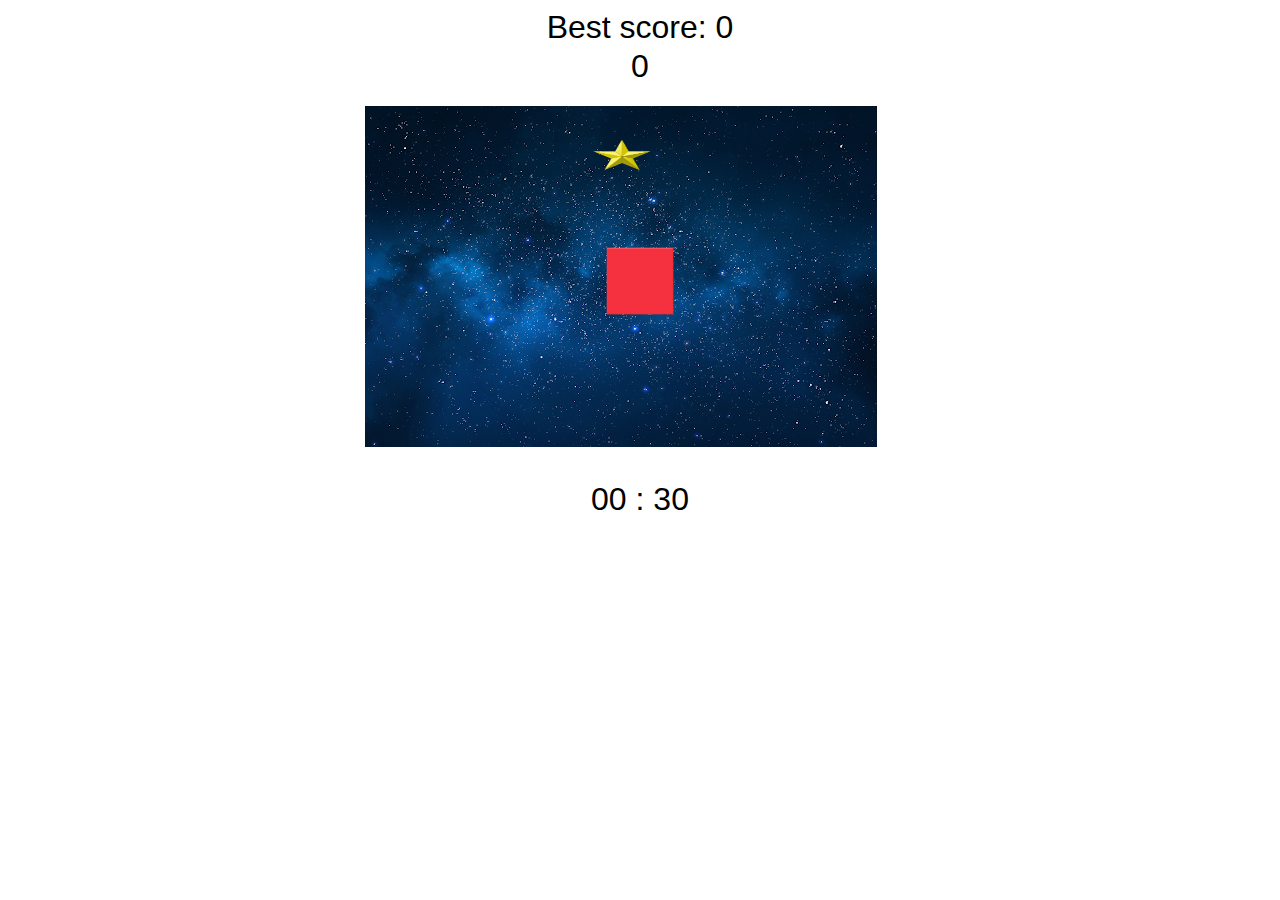
==== example.html @ c35c3f11 "Lab 8" ====
<!doctype html>
<html lang="en">
<head>
  <meta charset="utf-8">
  <link rel="stylesheet" href="push.css">

  <script src="script.js"></script>
</head>
<body>

<!-- Game scores -->
  <div id="info" class="game-score">
    <input id="bestscore" class="best-score" type="text">
    <input id="score" class="current-score" type="text">
  </div>

<!-- Game board -->
  <div id="board"></div>

<!-- Game clock -->
  <div>
    <input id="clock" type="text" class="clock">
  </div>
</body>
</html>
---- push.css ----
div {
  text-align: center;
  padding-bottom: 20px;
}

div input {
  text-align: center;
  font-size: xx-large;
  border: 0;
  pointer-events: none;
}

.game-score {
display: grid;
}

.score {
  font-size: xx-large;
}
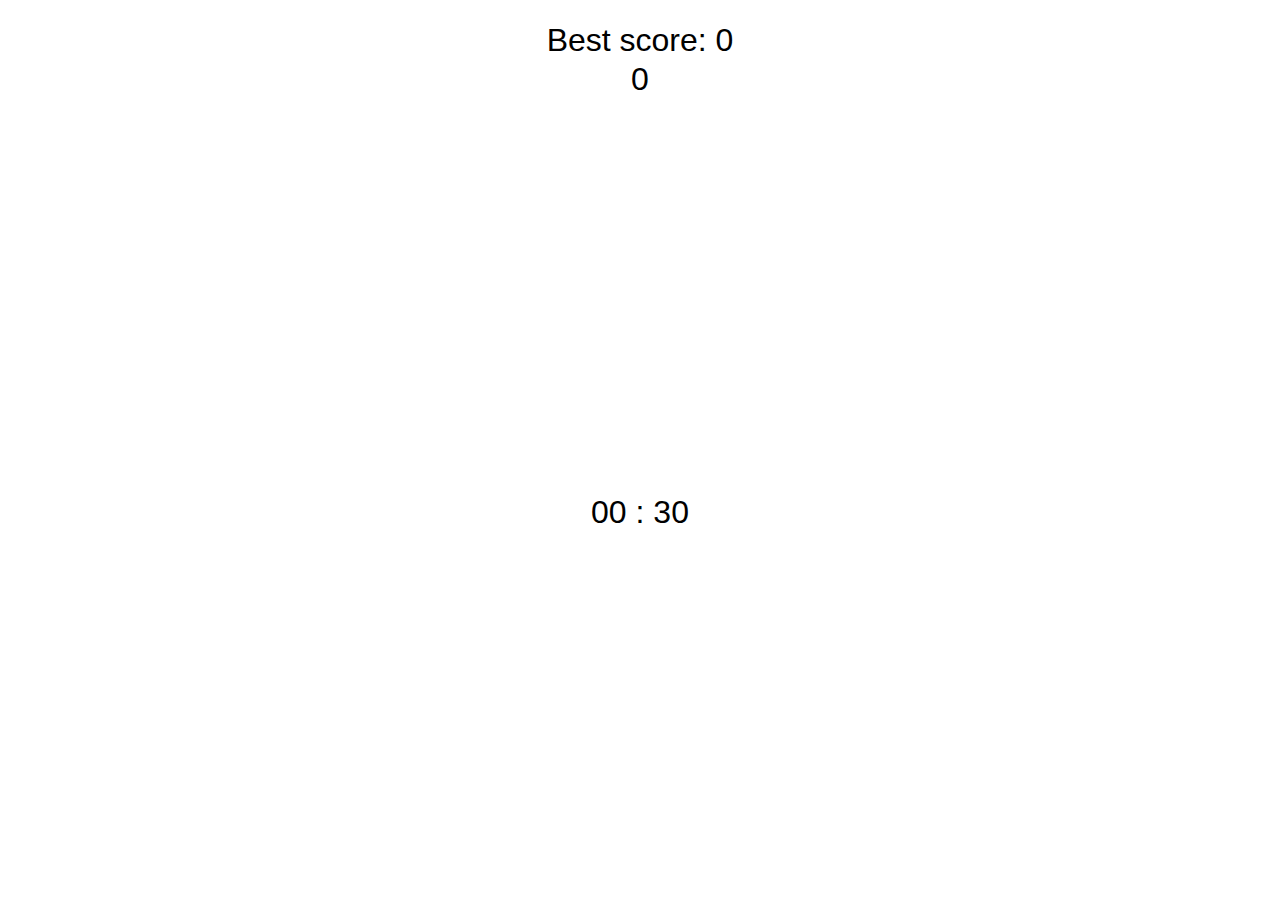
==== commit 2b377b3d: "added gamertag" ====
--- a/example.html
+++ b/example.html
@@ -7,6 +7,8 @@
   <script src="script.js"></script>
 </head>
 <body>
+
+  <h1 id="showGamertag"></h1>
 
 <!-- Game scores -->
   <div id="info" class="game-score">
